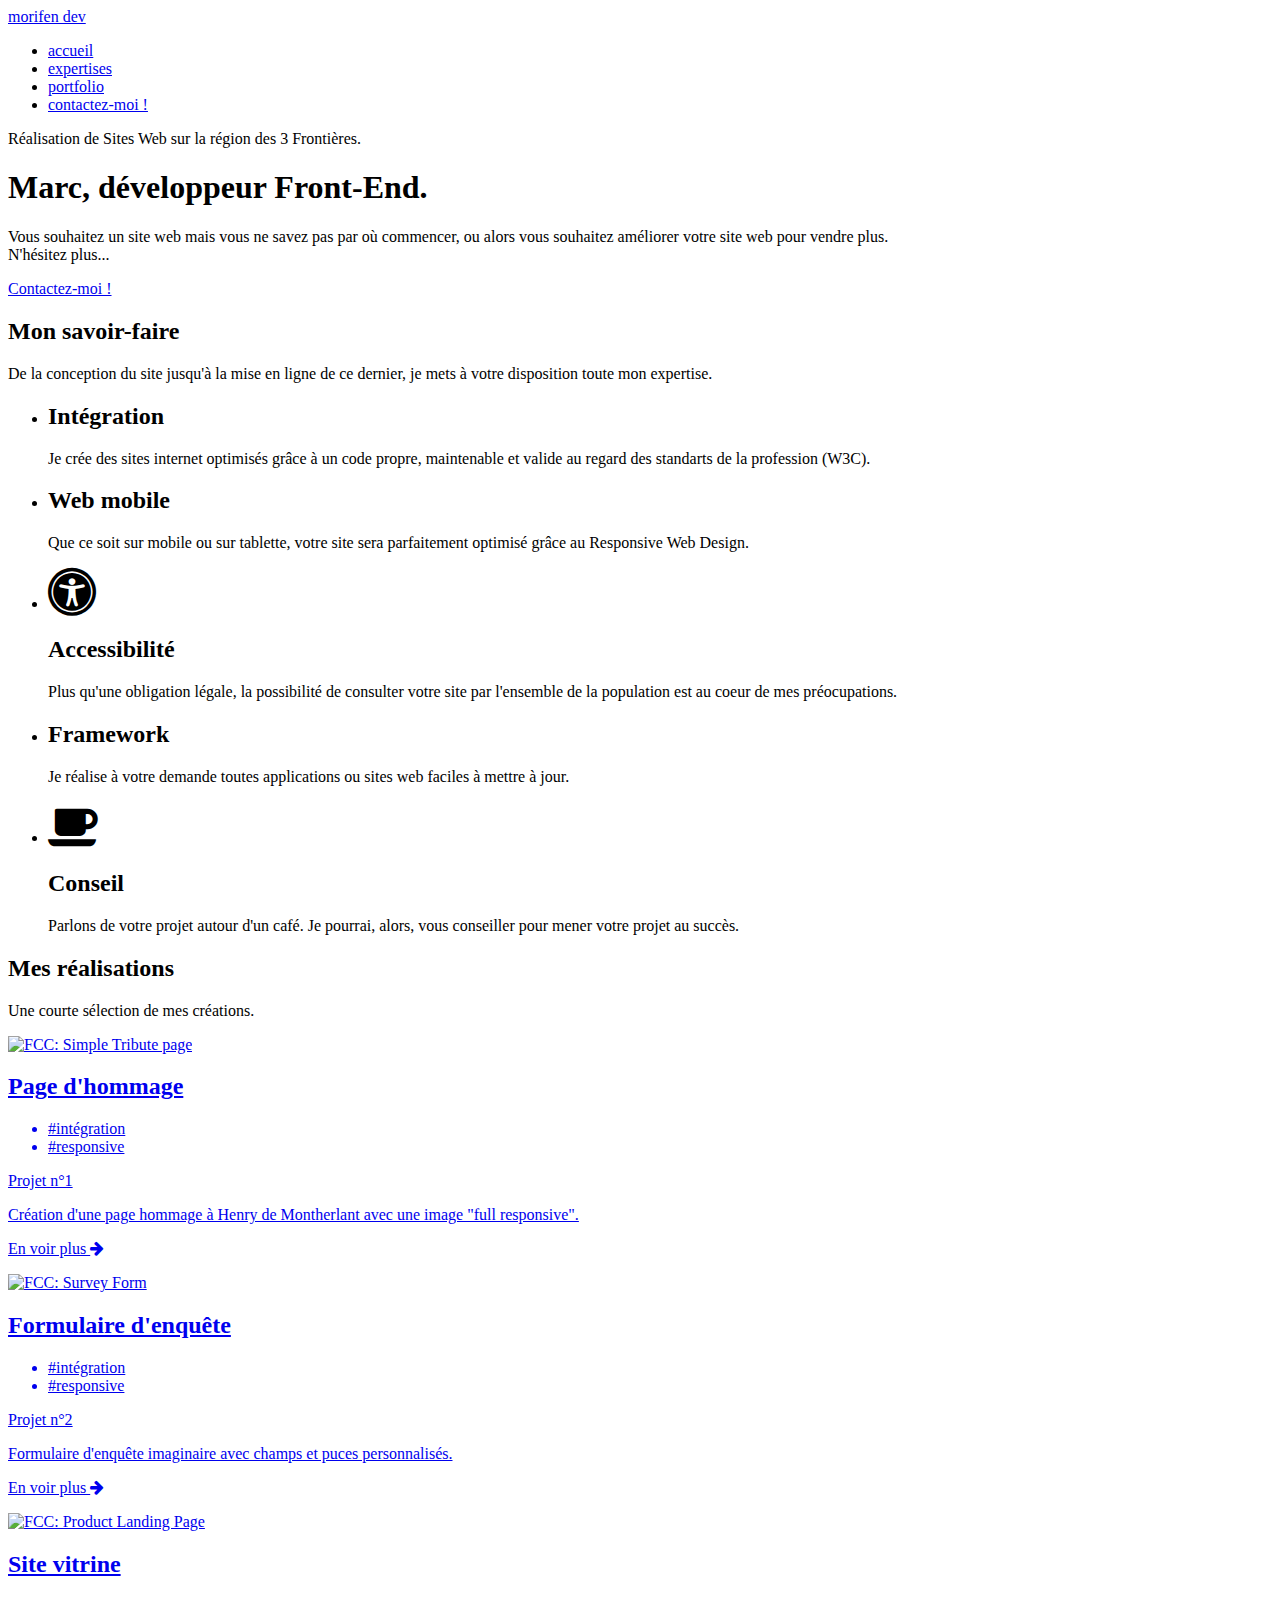
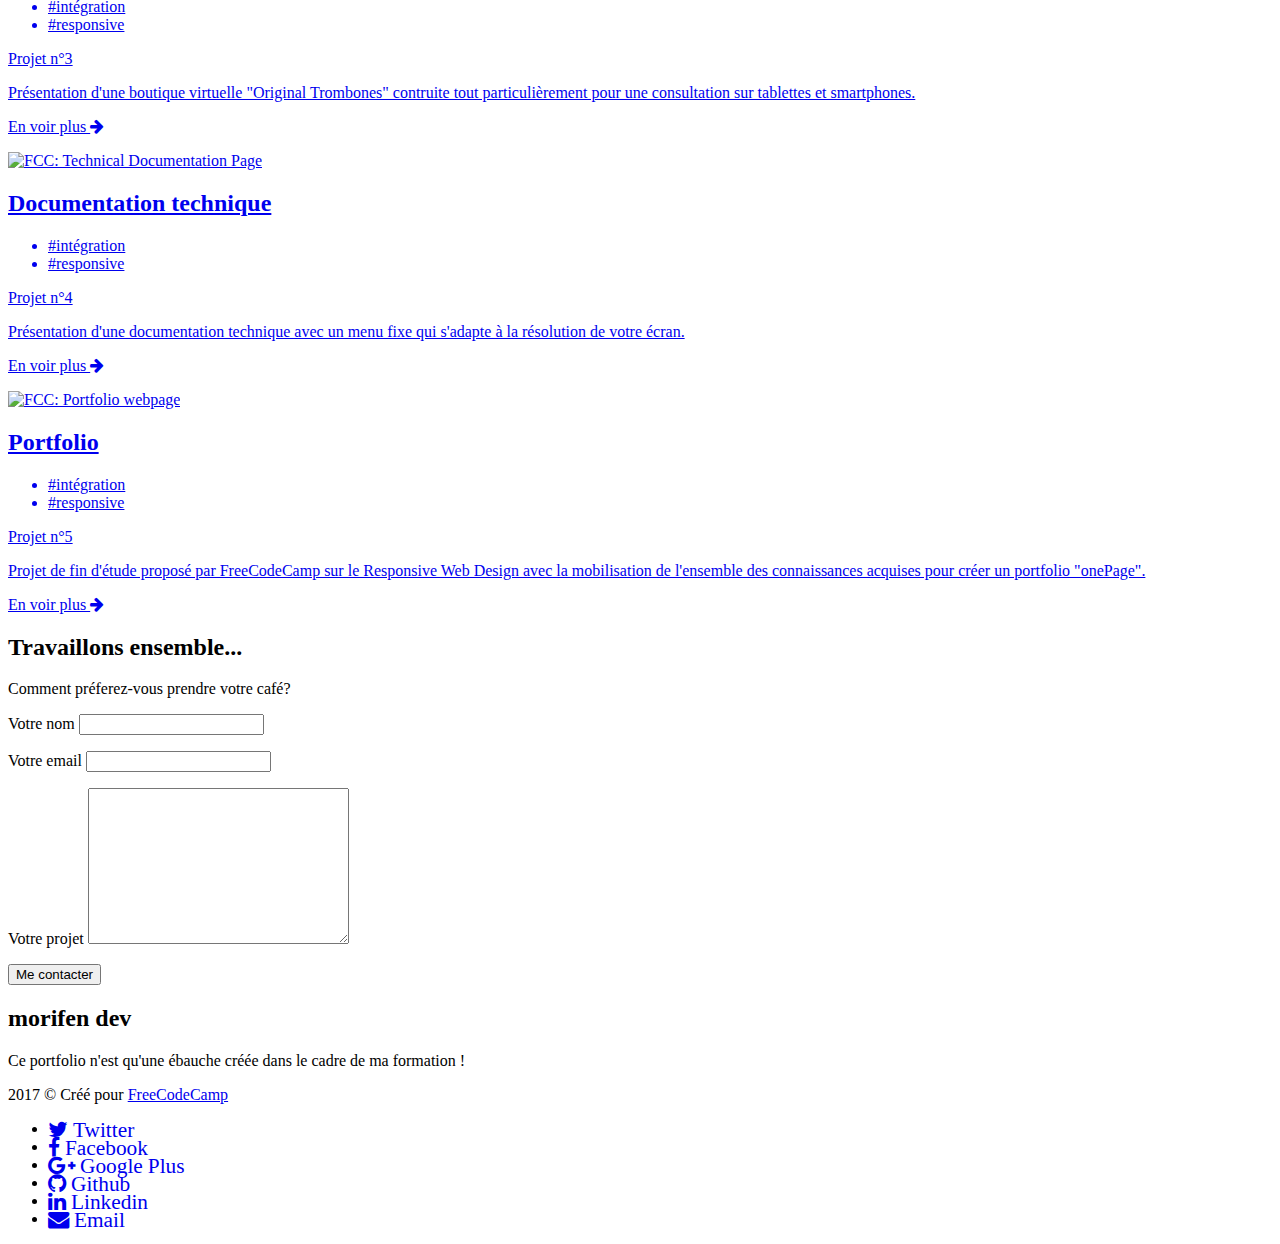
==== 5-personalPortfolioWebpage/index.html @ 9776ead8 "Add external URL and social link" ====
<!DOCTYPE html>
<html lang="fr">

<head>
  <meta charset="UTF-8">
  <title>Personal Portfolio Webpage</title>

  <meta name="viewport" content="width=device-width, initial-scale=1">
  <link href="https://fonts.googleapis.com/css?family=Merriweather:400,700|Source+Sans+Pro:300,400,700" rel="stylesheet">
  <link href="https://maxcdn.bootstrapcdn.com/font-awesome/4.6.3/css/font-awesome.min.css" rel="stylesheet">
  <link href="https://cdnjs.cloudflare.com/ajax/libs/font-mfizz/2.4.1/font-mfizz.css" rel="stylesheet">
  <link href="./css/styles.css" rel="stylesheet">
</head>

<body>

  <!-- Header -->
  <header>
    <!-- Navigation -->
    <nav id="navbar" class="navbars text-center">
      <a href="#" class="navbars-brand">morifen dev</a>
      <ul class="navbars-nav">
        <li><a href="#welcome-section">accueil</a></li>
        <li><a href="#expertises">expertises</a></li>
        <li><a href="#projects">portfolio</a></li>
        <li><a href="#contacts" class="btn btn-outline text-hidden">contactez-moi !</a></li>
      </ul>
    </nav>
    <!-- ./Navigation -->
  </header>
  <!-- ./Header -->

  <!-- Main -->
  <main>
    <!-- #welcome-section -->
    <section id="welcome-section" class="intro">
      <div class="row text-center">
        <p class="h3-like">Réalisation de Sites Web sur la région des 3 Frontières.</p>
        <h1 class="">Marc, développeur Front-End.</h1>
        <div class="col-1">
          <p>Vous souhaitez un site web mais vous ne savez pas par où commencer, ou alors vous souhaitez améliorer votre site web pour vendre plus.<br />N'hésitez plus...</p>
          <p class="text-center">
            <a href="#contacts" class="btn btn-lg btn-outline">Contactez-moi !</a>
          </p>
        </div>
      </div>
    </section>
    <!-- ./#welcome-section -->

    <!-- #expertises -->
    <section id="expertises" class="row">
      <h2>Mon savoir-faire</h2>
      <p>De la conception du site jusqu'à la mise en ligne de ce dernier, je mets à votre disposition toute mon expertise.</p>
      <ul class="expertise col-3">
        <!-- development -->
        <li>
          <p>
            <i class="icon-html5  fa-3x"></i>
            <i class="icon-css3  fa-3x"></i>
            <i class="icon-javascript fa-3x"></i>
          </p>
          <h2 class="h3-like">Intégration</h2>
          <p>Je crée des sites internet optimisés grâce à un code propre, maintenable et valide au regard des standarts de la profession (W3C).</p>
        </li>
        <!-- ./development -->
        <!-- responsive -->
        <li>
          <p>
            <i class="icon-mobile-device fa-3x"></i>
          </p>
          <h2 class="h3-like">Web mobile</h2>
          <p>Que ce soit sur mobile ou sur tablette, votre site sera parfaitement optimisé grâce au Responsive Web Design.</p>
        </li>
        <!-- ./responsive -->
        <!-- accessibility -->
        <li>
          <p>
            <i class="fa fa-universal-access fa-3x"></i>
          </p>
          <h2 class="h3-like">Accessibilité</h2>
          <p>Plus qu'une obligation légale, la possibilité de consulter votre site par l'ensemble de la population est au coeur de mes préocupations.</p>
        </li>
        <!-- ./accessibility -->
        <!-- framework -->
        <li>
          <p>
            <i class="icon-angular fa-3x"></i>
            <i class="icon-ruby-on-rails fa-3x"></i>
          </p>
          <h2 class="h3-like">Framework</h2>
          <p>Je réalise à votre demande toutes applications ou sites web faciles à mettre à jour.</p>
        </li>
        <!-- ./framework -->
        <!-- advice -->
        <li>
          <p>
            <i class="fa fa-coffee fa-3x"></i>
          </p>
          <h2 class="h3-like">Conseil</h2>
          <p>Parlons de votre projet autour d'un café. Je pourrai, alors, vous conseiller pour mener votre projet au succès.</p>
        </li>
        <!-- ./advice -->
      </ul>
    </section>
    <!-- ./#expertises -->

    <!-- #projects -->
    <section id="projects" class="row">
      <h2 class="project-tile">Mes réalisations</h2>
      <p>Une courte sélection de mes créations.</p>
      <div class="col-3 text-center">
        <div class="project">
          <a href="http://codepen.io/morifenDev/full/MJXopZ/" target="_blank">
            <img src="https://goo.gl/0q6A1m" alt="FCC: Simple Tribute page" />
            <div class="project-info">
              <h2 class="project-title">Page d'hommage</h2>
              <ul class="project-tags">
                <li>#intégration</li>
                <li>#responsive</li>
              </ul>
              <p class="project-text">Projet n°1</p>
              <p class="project-text last">Création d'une page hommage à Henry de Montherlant avec une image "full responsive".</p>
              <p class="project-btn"><span>En voir plus <i class="fa fa-arrow-right" aria-hidden="true"></i></span></p>
            </div>
          </a>
        </div>
        <div class="project">
          <a href="http://codepen.io/morifenDev/full/PpooKw/" target="_blank">
            <img src="https://goo.gl/FDCTNv" alt="FCC: Survey Form" />
            <div class="project-info">
              <h2 class="project-title">Formulaire d'enquête</h2>
              <ul class="project-tags">
                <li>#intégration</li>
                <li>#responsive</li>
              </ul>
              <p class="project-text">Projet n°2</p>
              <p class="project-text last">Formulaire d'enquête imaginaire avec champs et puces personnalisés.</p>
              <p class="project-btn"><span>En voir plus <i class="fa fa-arrow-right" aria-hidden="true"></i></span></p>
            </div>
          </a>
        </div>
        <div class="project">
          <a href="http://codepen.io/morifenDev/full/YNBeeN/" target="_blank">
            <img src="https://goo.gl/gXXLcV" alt="FCC: Product Landing Page" />
            <div class="project-info">
              <h2 class="project-title">Site vitrine</h2>
              <ul class="project-tags">
                <li>#intégration</li>
                <li>#responsive</li>
              </ul>
              <p class="project-text">Projet n°3</p>
              <p class="project-text last">Présentation d'une boutique virtuelle "Original Trombones" contruite tout particulièrement pour une consultation sur tablettes et smartphones.</p>
              <p class="project-btn"><span>En voir plus <i class="fa fa-arrow-right" aria-hidden="true"></i></span></p>
            </div>
          </a>
        </div>
        <div class="project">
          <a href="http://codepen.io/morifenDev/full/EZJVQK/" target="_blank">
            <img src="https://goo.gl/Y74e3m" alt="FCC: Technical Documentation Page" />
            <div class="project-info">
              <h2 class="project-title">Documentation technique</h2>
              <ul class="project-tags">
                <li>#intégration</li>
                <li>#responsive</li>
              </ul>
              <p class="project-text">Projet n°4</p>
              <p class="project-text last">Présentation d'une documentation technique avec un menu fixe qui s'adapte à la résolution de votre écran.</p>
              <p class="project-btn"><span>En voir plus <i class="fa fa-arrow-right" aria-hidden="true"></i></span></p>
            </div>
          </a>
        </div>
        <div class="project">
          <a href="http://codepen.io/morifenDev/full/OpJJrX/" target="_blank">
            <img src="https://goo.gl/ScW95k" alt="FCC: Portfolio webpage" />
            <div class="project-info">
              <h2 class="project-title">Portfolio</h2>
              <ul class="project-tags">
                <li>#intégration</li>
                <li>#responsive</li>
              </ul>
              <p class="project-text">Projet n°5</p>
              <p class="project-text last">Projet de fin d'étude proposé par FreeCodeCamp sur le Responsive Web Design avec la mobilisation de l'ensemble des connaissances acquises pour créer un portfolio "onePage".</p>
              <p class="project-btn"><span>En voir plus <i class="fa fa-arrow-right" aria-hidden="true"></i></span></p>
            </div>
          </a>
        </div>
      </div>
    </section>
    <!-- ./#projects -->

    <!-- #contacts -->
    <section id="contacts" class="contact row">
      <!-- header -->
      <header class="header">
        <h2>Travaillons ensemble...</h2>
        <p>Comment préferez-vous prendre votre café?</p>
      </header>
      <!-- ./header -->

      <!-- #contact-form -->
      <form action="./#" id="contact-form">
        <div class="grid-1">
          <div class="grid-2">
            <p class="form-item">
              <label for="form-name">Votre nom</label>
              <input type="text" name="form-name" id="form-name" class="form-text" required>
            </p>
            <p class="form-item">
              <label for="form-email">Votre email</label>
              <input type="text" name="form-email" id="form-email" class="form-text" required>
            </p>
          </div>
          <p class="form-item">
            <label for="form-textarea">Votre projet</label>
            <textarea name="form-textarea" id="form-textarea" class="form-text" rows="10" cols="30"></textarea>
          </p>
          <p class="form-item text-right">
            <button type="submit" name="form-submit" class="btn btn-outline">Me contacter</button>
          </p>
        </div>
      </form>
      <!-- ./#contact-form -->
    </section>
    <!-- ./#contacts -->

  </main>
  <!-- Main -->

  <!-- Footer -->
  <footer id="footer" class="site-footer">
    <div class="row">
      <div class="col-2">
        <div>
          <h2 class="footer-title">morifen dev</h2>
          <p class="footer-text">Ce portfolio n'est qu'une ébauche créée dans le cadre de ma formation !</p>
          <p class="footer-text">2017 &copy; Créé pour
            <a href="https://www.freecodecamp.com/" target="_blank">FreeCodeCamp</a>
          </p>
        </div>
        <!-- social -->
        <ul class="social">
          <li><a href="https://goo.gl/QdXA9m" target="_blank"><i class="fa fa-twitter fa-lg" aria-hidden="true"><span class="text-hidden"> Twitter</span></i></a></li>
          <li><a href="https://goo.gl/JdGRQA" target="_blank"><i class="fa fa-facebook fa-lg" aria-hidden="true"><span class="text-hidden"> Facebook</span></i></a></li>
          <li><a href="https://goo.gl/ECiCZS" target="_blank"><i class="fa fa-google-plus fa-lg" aria-hidden="true"><span class="text-hidden"> Google Plus</span></i></a></li>
          <li><a href="https://goo.gl/OVHJRy" id="profile-link" target="_blank"><i class="fa fa-github  fa-lg" aria-hidden="true"><span class="text-hidden"> Github</span></i></a></li>
          <li><a href="https://goo.gl/BN7x4V" target="_blank"><i class="fa fa-linkedin fa-lg" aria-hidden="true"><span class="text-hidden"> Linkedin</span></i></a></li>
          <li><a href="mailto:morifendev@gmail.com" target="_blank"><i class="fa fa-envelope fa-lg" aria-hidden="true"><span class="text-hidden"> Email</span></i></a></li>
        </ul>
        <!-- ./social -->
      </div>

    </div>
  </footer>
  <!-- ./Footer -->

</body>

</html>
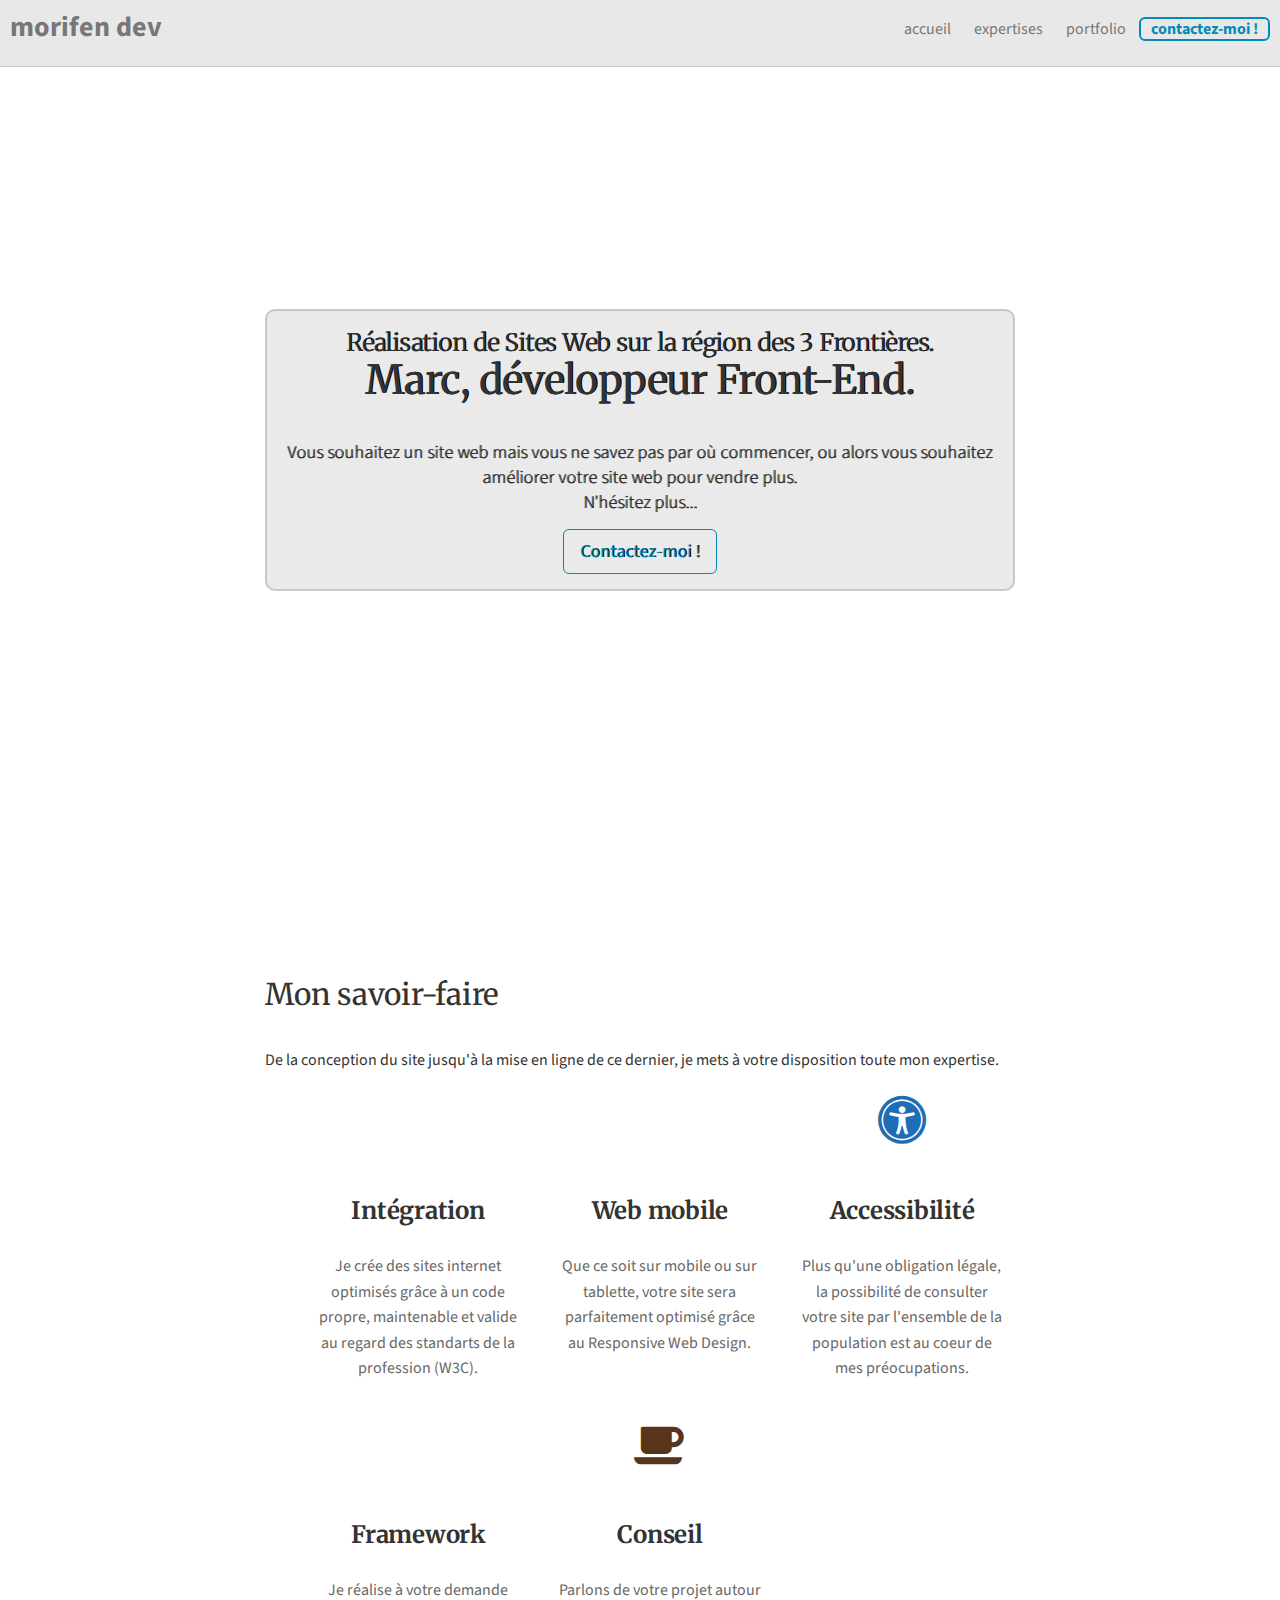
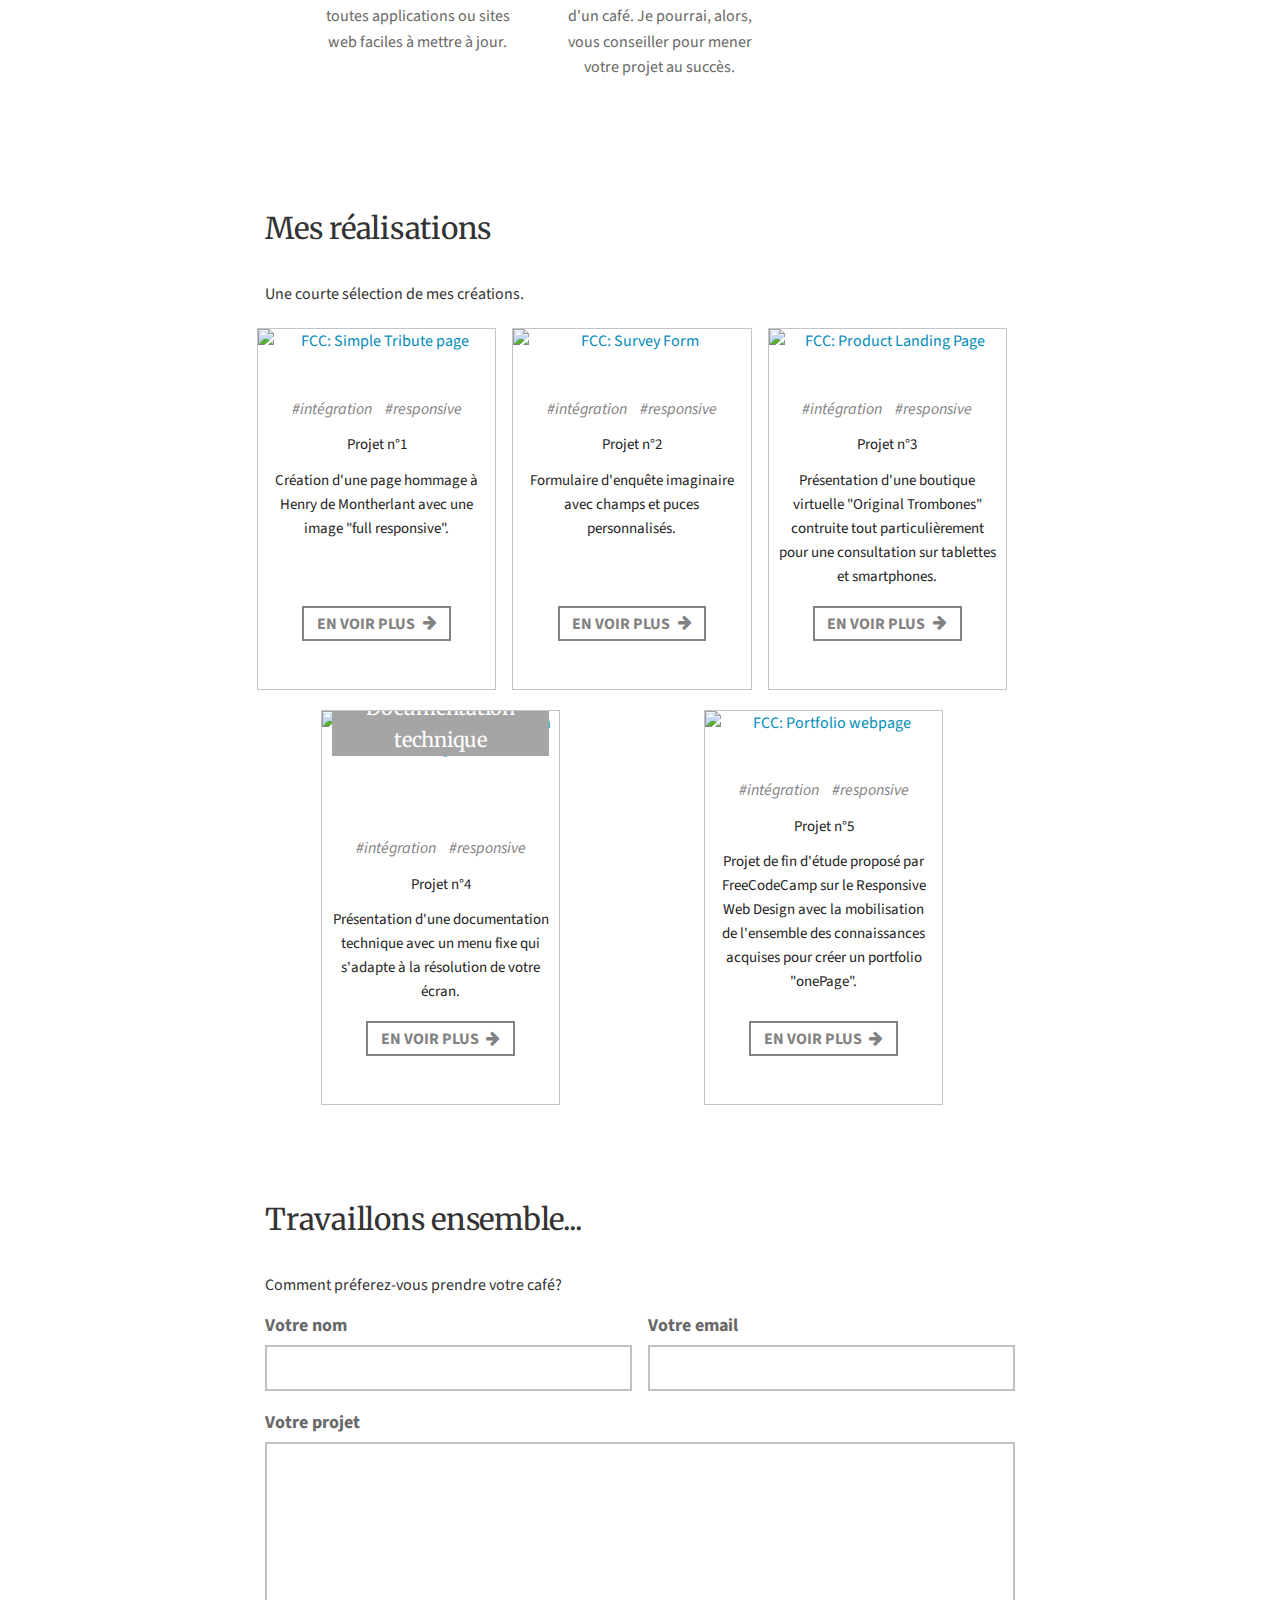
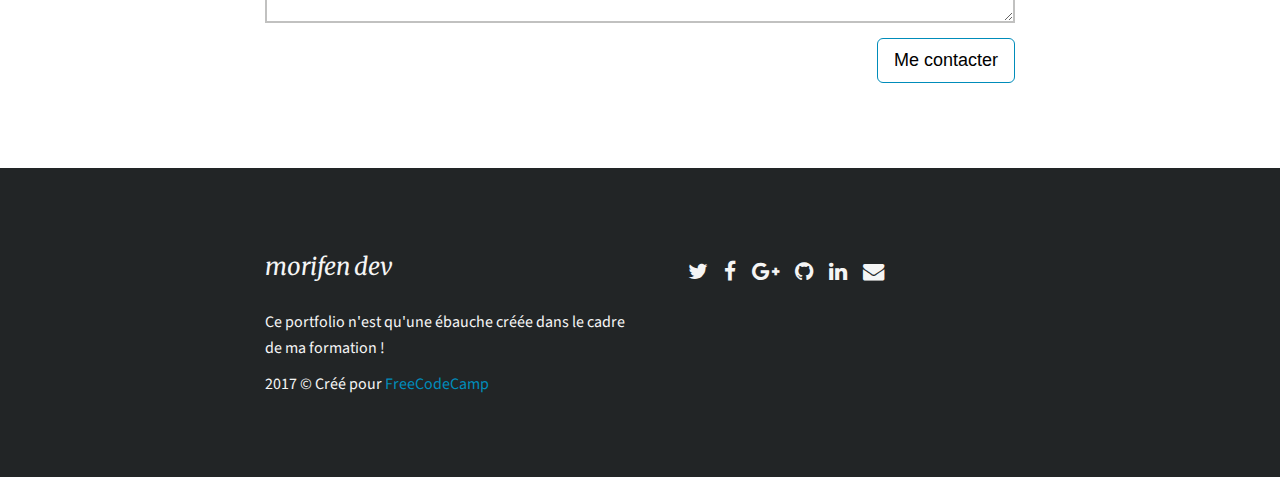
==== commit 412bead5: "Add comments and Fix some padding issue" ====
--- a/5-personalPortfolioWebpage/index.html
+++ b/5-personalPortfolioWebpage/index.html
@@ -23,7 +23,7 @@
         <li><a href="#welcome-section">accueil</a></li>
         <li><a href="#expertises">expertises</a></li>
         <li><a href="#projects">portfolio</a></li>
-        <li><a href="#contacts" class="btn btn-outline text-hidden">contactez-moi !</a></li>
+        <li><a href="#contacts" class="btn btn-outline">contactez-moi !</a></li>
       </ul>
     </nav>
     <!-- ./Navigation -->
@@ -199,8 +199,8 @@
 
       <!-- #contact-form -->
       <form action="./#" id="contact-form">
-        <div class="grid-1">
-          <div class="grid-2">
+        <div class="row">
+          <div class="col-2">
             <p class="form-item">
               <label for="form-name">Votre nom</label>
               <input type="text" name="form-name" id="form-name" class="form-text" required>
@@ -210,13 +210,17 @@
               <input type="text" name="form-email" id="form-email" class="form-text" required>
             </p>
           </div>
-          <p class="form-item">
-            <label for="form-textarea">Votre projet</label>
-            <textarea name="form-textarea" id="form-textarea" class="form-text" rows="10" cols="30"></textarea>
-          </p>
-          <p class="form-item text-right">
-            <button type="submit" name="form-submit" class="btn btn-outline">Me contacter</button>
-          </p>
+          <div class="col-1">
+            <p class="form-item">
+              <label for="form-textarea">Votre projet</label>
+              <textarea name="form-textarea" id="form-textarea" class="form-text" rows="10" cols="30"></textarea>
+            </p>
+          </div>
+          <div class="col-1">
+            <p class="form-item text-right">
+              <button type="submit" name="form-submit" class="btn btn-lg btn-outline">Me contacter</button>
+            </p>
+          </div>
         </div>
       </form>
       <!-- ./#contact-form -->
--- a/5-personalPortfolioWebpage/css/styles.css
+++ b/5-personalPortfolioWebpage/css/styles.css
@@ -0,0 +1,756 @@
+/* ==========================================================================
+   Base styles
+   ========================================================================== */
+html {
+  box-sizing: border-box;      /* switch to border-box model for all elements */
+  font-size: 62.5%;            /* set baseline font size to 10px              */
+  font-size: calc(1em * .625); /* For IE11 to do the math properly
+                                  See http://bit.ly/1g4X0bX
+                                  thanks @7studio and @dawitti                */
+}
+
+* {  box-sizing: inherit; }
+
+body {
+  /* Boîte */
+  margin: 0;
+  /* Fond */
+  background-color: #FFF;
+  /* Texte */
+  color: #333;
+  font-family: "Source Sans Pro", Helvetica, Arial, sans-serif;
+  font-size: 1.6rem;
+  font-weight: 400;
+  line-height: 1.6;
+}
+
+a {
+  /* texte */
+  color: #008cba;
+  text-decoration: none;
+}
+
+a:active,
+a:focus,
+a:hover {
+  /* texte */
+  color: #23527c;
+  text-decoration: underline;
+}
+
+h1, .h1-like,
+h2, .h2-like,
+h3, .h3-like {
+  /* Boîte */
+  margin-top: 2em;
+  margin-bottom: 1em;
+  /* Texte */
+  font-family: Merriweather, Georgia, serif;
+  font-weight: 400;
+  letter-spacing: -0.25px;
+}
+
+h1:first-child, .h1-like:first-child,
+h2:first-child, .h2-like:first-child,
+h3:first-child, .h3-like:first-child,
+p:first-child { margin-top: 0; }
+
+h1, .h1-like { font-size: 3.6rem; }
+
+h2, .h2-like { font-size: 3rem; }
+
+h3, .h3-like { font-size: 2.4rem; }
+
+img {
+  /* Boîte */
+  height: auto;
+  max-width: 100%;
+  /* Bordures */
+  border: 0;
+  /* Autres */
+  vertical-align: middle;
+}
+
+input, textarea {
+  /* Boîte */
+  margin: 0;
+  /* Autres */
+  vertical-align: middle;
+}
+
+textarea {
+  /* Boîte */
+  min-height: 5em;
+  /* Autres */
+  resize: vertical;
+  vertical-align: top;
+}
+
+label {
+  /* Boîte */
+  display: block;
+  margin-top: .75em;
+  margin-bottom: 0;
+  /* Texte */
+  color: #686868;
+  font-weight: 700;
+  font-size: 1.8rem;
+  line-height: 1.6;
+}
+
+ul, ol {
+  /* Boîte */
+  margin-top: 0.75em;
+  margin-bottom: 0;
+  /* Texte */
+  line-height: 1.6;
+}
+
+p {
+  /* Boîte */
+  margin-top: .75em;
+  margin-bottom: 0;
+  /* Texte */
+  line-height: 1.6;
+}
+
+/* ==========================================================================
+   helper
+   ========================================================================== */
+.btn {
+  /* Boîte */
+  display: inline-block;
+  padding: 10px 15px;
+ /*  margin-top: 1em; */
+  margin-bottom: 0;
+  /* Bordure */
+  border: 1px solid transparent;
+  /* Texte */
+  font-size: 1.4rem;
+  font-weight: 400;
+  line-height: 1.4;
+  text-align: center;
+  white-space: normal;
+  /* Autres */
+  cursor: pointer;
+  vertical-align: middle;
+}
+
+.btn:focus,
+.btn:active,
+.btn:hover {
+  /* Texte */
+  color: #333;
+}
+
+.btn-lg {
+  /* Boîte */
+  padding: 10px 16px;
+  /* Bordure */
+  border-radius: 6px;
+  /* texte */
+  font-size: 1.8rem;
+  line-height: 1.3;
+}
+
+.btn-outline {
+  /* Bordure */
+  border-color: #008cba;
+  /* Fond */
+  background-color: transparent;
+}
+
+.btn-outline:focus, .btn-outline:active, .btn-outline:hover {
+  /* Fond */
+  background-color: #008cba;
+  /* Texte */
+  color: #FFF;
+  text-decoration: none;
+}
+
+.center {
+  /* Flexbox */
+  display: flex;
+  flex-direction: column;
+  justify-content: center;
+  /* Boîte */
+  margin-top: auto;
+  margin-bottom: auto;
+}
+
+.last {
+  /* Boîte */
+  margin-bottom: 1.5em;
+}
+
+.lead {
+  /* Boîte */
+  margin-bottom: 20px;
+  /* Texte */
+  font-size: 1.6rem;
+  font-weight: 300;
+  line-height: 1.4;
+  letter-spacing: -1px;
+}
+
+.text-center {
+  /* Texte */
+  text-align: center;
+}
+
+.text-right {
+  /* Texte */
+  text-align: right;
+}
+
+.text-hidden {
+  /* Boîte */
+  display: none;
+}
+
+/* ==========================================================================
+   Grid system
+   ========================================================================== */
+.row {
+  /* Boîte */
+  max-width: 75rem;
+  margin-left: auto;
+  margin-right: auto;
+}
+
+[class*=col-] {
+  /* Flexbox */
+  display: flex;
+  flex-direction: row;
+  flex-wrap: wrap;
+  /* Boîte */
+  margin-left: -1em;
+}
+
+[class*=col-] > * {
+  /* Flexbox */
+  flex: 0 0 auto;
+  /* Boîte */
+  display: inline-block;
+  margin-left: 1em;
+  /* Texte */
+  letter-spacing: normal;
+  /* Autres */
+  vertical-align: top;
+}
+
+[class*=col-1] > *,
+[class*=col-2] > *,
+[class*=col-3] > *,
+[class*=col-4] > * {
+  width: calc(100% - 1em - .01px);
+}
+
+/* ==========================================================================
+   Header
+   ========================================================================== */
+nav {
+  /* Boîte */
+  padding: 5px 10px;
+  /* Bordure */
+  border-color: #c8c8c8;
+  /* Fond */
+  background-color: #e8e8e8;
+}
+
+.navbars {
+  /* Boîte */
+  position: fixed;
+  min-height: 50px;
+  margin-bottom: 20px;
+  top: 0;
+  right: 0;
+  left: 0;
+  z-index: 5;
+  /* Bordure */
+  border-style: solid;
+  border-width: 0 0 1px;
+}
+
+.navbars-brand {
+  /* Boîte */
+  display: block;
+  height: 50px;
+  left: 20px;
+  margin-bottom: 0.2em;
+  /* Texte */
+  color: #777;
+  font-size: 2.8rem;
+  font-weight: 700;
+}
+
+.navbars-brand:focus,
+.navbars-brand:active,
+.navbars-brand:hover {
+  /* Texte */
+  color: #5e5e5e;
+  text-decoration: none;
+}
+
+.navbars-nav {
+  /* Boîte */
+  position: 0;
+  /* Liste */
+  list-style-type: none;
+}
+
+.navbars-nav > li {
+  /* Boîte */
+  display: inline-block;
+}
+
+.navbars-nav > li > a {
+  /* Boîte */
+  padding: 5px 10px;
+  /* texte */
+  color: #777;
+  line-height: 10px;
+}
+
+.navbars-nav > li > a.btn {
+  /* Bordure */
+  border: none;
+  /* Texte */
+  font-size: 1.6rem;
+  font-weight: 700;
+  /* Autres */
+  vertical-align: baseline;
+}
+
+.navbars-nav > li > a.btn:active,
+.navbars-nav > li > a.btn:focus,
+.navbars-nav > li > a.btn:hover {
+  /* Bordure */
+  border: none;
+  /* Fond */
+  background-color: transparent;
+  /* Texte */
+  color: #5e5e5e;
+}
+
+/* ==========================================================================
+   Section #welcome-section
+   ========================================================================== */
+#welcome-section {
+  /* Boîte */
+  min-height: 100vh;
+}
+
+#welcome-section .row {
+  /* Boîte */
+  padding: 15px 0;
+  /* Bordure */
+  border: 2px solid #C8C8C8;
+  border-radius: 10px;
+  /* Fond */
+  background-color: rgba(232, 232, 232, 0.9);
+}
+
+.intro {
+  /* Flexbox */
+  display: flex;
+  /* Boîte */
+  position: relative;
+  padding: 30px 0;
+  /* Fond */
+  background-color: #6F5499;
+  background: url('https://goo.gl/jdCnSV') center no-repeat;
+  background-size: cover;
+  /* Texte */
+  color: #333;
+  font-weight: 700;
+  text-shadow: 1px 0 rgba(0, 0, 0, 1);
+}
+
+.intro .row {
+  /* Boîte */
+  margin-top: auto;
+  margin-bottom: auto;
+}
+
+.intro h1 {
+  /* Boîte */
+  margin-top: 0;
+}
+
+.intro p {
+  /* Boîte */
+  margin-bottom: 0;
+  /* Texte */
+  font-weight: 300;
+  line-height: 1.4;
+}
+
+/* ==========================================================================
+   Section #expertises
+   ========================================================================== */
+#expertises,
+#projects,
+#contacts {
+  /* Boîte */
+  padding-top: 110px;
+}
+
+.expertise li {
+  /* Boîte */
+  margin-top: 1rem;
+  /* Texte */
+  text-align: center
+}
+
+.expertise h2 {
+  /* Boîte */
+  margin-top: .5rem;
+  /* Texte */
+  font-weight: 700;
+}
+
+.expertise p {
+  /* Boîte */
+  padding: 0 1rem;
+  /* Texte */
+  color: #686866;
+}
+
+.expertise li p {
+  /* Boîte */
+  height: 80px;
+  margin-bottom: 1em;
+}
+
+.expertise li p i {
+  /* Boîte */
+  display: inline-block;
+  margin-right: 10px;
+}
+
+.expertise li p i:last-child {
+  /* Boîte */
+  margin-right: 0;
+}
+
+/* icons color */
+[class*=-html5]              { color: #E34C26; }
+[class*=-css3]               { color: #3B5998; }
+[class*=-javascript]         { color: #F7DF1E; }
+[class*=-mobile-device]      { color: #25D366; }
+[class*=-universal-access]   { color: #1F6DB5; }
+[class*=-angular]            { color: #DD0031; }
+[class*=-ruby-on-rails]      { color: #B02B2C; }
+[class*=-coffee]             { color: #58351A; }
+
+/* ==========================================================================
+   Section #projects
+   ========================================================================== */
+#projects > p {
+  /* Boîte */
+  margin-bottom: 2rem;
+}
+
+.project {
+  /* Flexbox */
+  display: flex;
+  /* Boîte */
+  max-width: 450px;
+  margin: 0 auto;
+  margin-bottom: 2rem;
+}
+
+.project > a {
+  /* Flexbox */
+  display: flex;
+  flex-direction: column;
+  align-items: stretch;
+  /* Bordure */
+  border: 1px solid #C0C6CA;
+  /* Texte */
+  text-decoration: none;
+  overflow: hidden;;
+}
+
+.project-info {
+  /* Flexbox */
+  display: flex;
+  flex: 1;
+  flex-direction: column;
+  justify-content: center;
+  /* Boîte */
+  width: auto;;
+  padding: 1rem 1rem 2rem;
+}
+
+.project-title {
+  /* Boîte */
+  position: relative;
+  top: -8rem;
+  margin-bottom: 0;
+  /* Fond */
+  background-color: #A5A5A5;
+  /* Texte */
+  color: #FFF;
+  font-size: 2rem;
+}
+
+.project-tags {
+  /* Boîte */
+  padding: 0;
+  margin: 0;
+  overflow: hidden;
+  /* Texte */
+  color: #828282;
+}
+
+.project-tags > li {
+  /* Boîte */
+  display: inline-block;
+  /* Texte */
+  font-style: italic;
+}
+
+.project-tags > li + li {
+  /* Boîte */
+  margin-left: 1rem;
+}
+
+.project-text {
+  /* Texte */
+  color: #232323;
+  font-size: 1.5rem;
+}
+
+.project-btn {
+  /* Boîte */
+  margin-top: auto;
+  margin-bottom: 2em;
+  /* Texte */
+  color: #828282;
+}
+
+.project-btn span {
+  /* Flexbox */
+  align-self: flex-end;
+  /* Boîte */
+  padding: 0.45rem 1.25rem;
+  border: 2px solid #828282;
+  /* Texte */
+  font-weight: 700;
+  text-transform: uppercase;
+  /*Autres */
+  transition: 0.3s;
+  transition-property: background-color, color;
+}
+
+.project-btn span i {
+  /* Boîte */
+  margin-left: 0.3em;
+}
+
+.project-btn span:focus,
+.project-btn span:active,
+.project-btn span:hover {
+  /* Fond */
+  background-color: #828282;
+  /* Texte */
+  color: #FFF;
+}
+
+/* ==========================================================================
+   Section #contacts
+   ========================================================================== */
+.form-item {
+  /* Boîte */
+  margin-top: 0;
+  margin-bottom: .5rem;
+}
+
+.form-item > .btn {
+  /* Boîte */
+  margin-top: 1rem;
+  /* Texte */
+  text-align: right;
+}
+
+.form-text {
+  /* Boîte */
+  width: 100%;
+  padding: 1em;
+  margin-top: .3em;
+  /* Bordure */
+  border: 2px solid #C1C1C0;
+  border-radius: 0;
+  /* Texte */
+  color: #4A4949;
+}
+
+.form-text:active,
+.form-text:focus,
+.form-text:hover {
+  /* Bordure */
+  border-color: #8E8E8D;
+}
+
+/* ==========================================================================
+   Footer
+   ========================================================================== */
+.site-footer {
+  /* Boîte */
+  position: relative;
+  margin-top: 8rem;
+  /* Fond */
+  background-color: #222526;
+  /* texte */
+  color: #F5F5F5;
+}
+
+.site-footer .text-hidden {
+  /* Boîte */
+  display: none;
+}
+
+.site-footer > .row {
+  /* Boîte */
+  padding: 8rem 0;
+}
+
+.footer-title {
+  /* Texte */
+  font-size: 2.4rem;
+  font-weight: 400;
+  font-style: italic;
+}
+
+.footer-text {
+  /* Boîte */
+  margin-top: 1rem;
+  /* Texte */
+  font-size: 1.6rem;
+  line-height: 1.6;
+}
+
+.social {
+  /* Flexbox */
+  display: flex;
+  justify-content: flex-start;
+  /* Autres */
+  vertical-align: middle;
+}
+
+.social > li{
+  /* Boîte */
+  display: inline-block;
+  margin-right: 1em;
+
+}
+
+.social > li > a {
+  /* Texte */
+  color: #F5F5F5;
+}
+
+/* icons color */
+[class*=-twitter]:focus,
+[class*=-twitter]:active,
+[class*=-twitter]:hover       {  color: #0084B4; }
+
+[class*=-facebook]:focus,
+[class*=-facebook]:active,
+[class*=-facebook]:hover      {  color: #3B5998; }
+
+[class*=-google-plus]:focus,
+[class*=-google-plus]:active,
+[class*=-google-plus]:hover   {  color: #D34836; }
+
+[class*=-github]:focus,
+[class*=-github]:active,
+[class*=-github]:hover        {  color: #767676; }
+
+[class*=-linkedin]:focus,
+[class*=-linkedin]:active,
+[class*=-linkedin]:hover      {  color: #0077B5; }
+
+[class*=-envelope]:focus,
+[class*=-envelope]:active,
+[class*=-envelope]:hover      {  color: #C8C8C9; }
+
+/* ==========================================================================
+   Responsive
+   ========================================================================== */
+@media (min-width: 750px) {
+  /* Helpers */
+  .lead {
+    font-size: 2.1rem;
+    line-height: 1.9;
+  }
+  .text-hidden {
+    display: inline;
+  }
+
+  /* Grid */
+  [class*=col-3] > * { width: calc(100% * 1 / 3 - 1em - .01px); }
+  [class*=col-4] > * { width: calc(100% * 1 / 2 - 1em - .01px); }
+
+  /* Header */
+  .navbars-brand {
+    float: left;
+  }
+  .navbars-nav {
+    float: right;
+  }
+  .navbars-nav > li > a.btn {
+    border: 2px solid #008cba;
+    border-radius: 6px;
+    color: #008cba;
+  }
+  .navbars-nav > li > a.btn:focus,
+  .navbars-nav > li > a.btn:active,
+  .navbars-nav > li > a.btn:hover {
+    background-color: #008cba;
+    color: #fff;
+  }
+
+  /* #welcome-section */
+  .intro {
+    padding: 60px 10px;
+    font-size: 1.8rem;
+    text-align: left;
+  }
+  .intro h1 {
+    font-size: 4rem;
+    line-height: 1;
+  }
+
+  /* #expertises */
+  #expertises,
+  #projects,
+  #contacts {
+    /* Boîte */
+    padding-top: 70px;
+  }
+  .expertise li {
+    /* Boîte */
+    margin-bottom: 6rem;
+  }
+
+  /* #contacts */
+  .col-2 > form-item {
+    display: inline-block;
+  }
+}
+
+@media (min-width: 992px) {
+  /* Grid */
+  [class*=col-1] > * { width: calc(100% * 1 - 1em - .01px); }
+  [class*=col-2] > * { width: calc(100% * 1 / 2 - 1em - .01px); }
+  [class*=col-3] > * { width: calc(100% * 1 / 3 - 1em - .01px); }
+  [class*=col-4] > * { width: calc(100% * 1 / 4 - 1em - .01px); }
+
+  /* #welcome-section */
+  .into p {
+    margin-right: 380px;
+  }
+}
